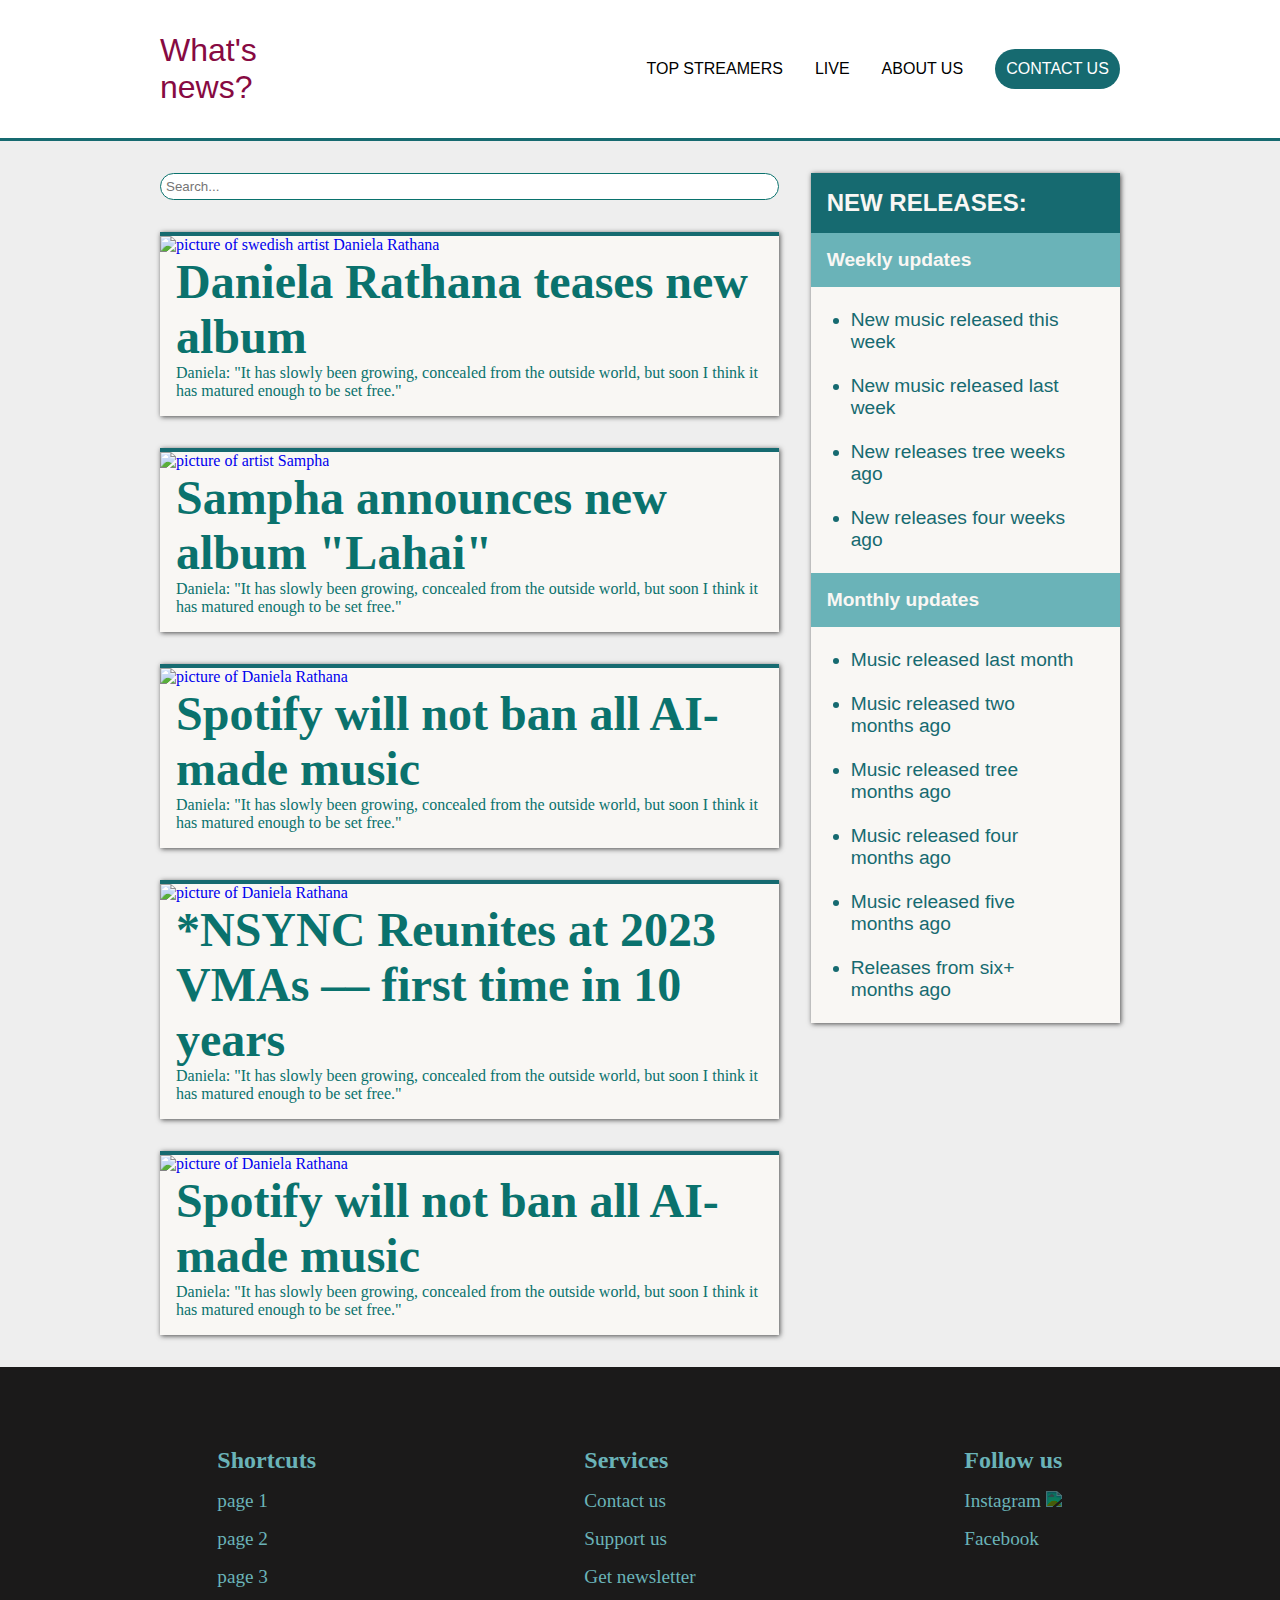
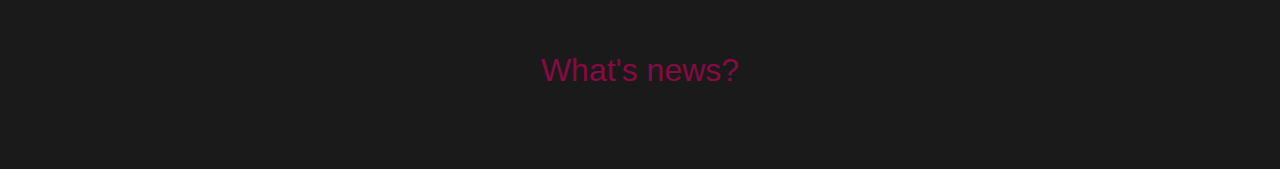
==== index.html @ 4f83c6a0 "put in icon in footer" ====
<!DOCTYPE html>
<html>
    <head>
        <meta charset="UTF-8" />
        <meta name="viewport" content="width=device-width, initial-scale=1.0" />
        <meta http-equiv="X-UA-Compatible" content="ie-edge" />
        <!--CSS-links-->
        <link href="Styles/styles.css" rel="stylesheet" />
        <link href="Styles/header.css" rel="stylesheet" />
        <link href="Styles/footer.css" rel="stylesheet" />
        <link href="Styles/sidebar.css" rel="stylesheet" />
        <title>What's News?</title>
    </head>
    <body>
        <!-- STRUCTURE SITE -->
        <div id="build-page-container">
            <!-- HEADER -->
            <header id="header-container">
                <a id="logo" href="index.html"> What's news? </a>
                <!-- NAVBAR -->
                <nav id="navbar-container">
                    <div id="navbar">
                        <a class="navbar-links" href="index1.html"
                            >Top Streamers</a
                        >
                        <a class="navbar-links" href="index2.html">Live</a>
                        <a class="navbar-links" href="index3.html">About Us</a>
                        <a
                            class="navbar-links"
                            id="contact-button"
                            href="mailto: whatsnews@contact.se"
                            >Contact Us</a
                        >
                    </div>
                </nav>
            </header>

            <!-- PAGE -->
            <div id="structure-container">
                <!-- MAIN CONTENT -->
                <main id="main-container">
                    <input type="search" placeholder="Search..." />
                    <!-- Articles -->

                    <a href="index4.html">
                        <article>
                            <img
                                class="article-image"
                                src="https://image.elle.se/Daniela-Rathana-ELLE11.jpg.jpg?imageId=7697221&x=0&y=0&cropw=100&croph=100&width=1318&height=686"
                                alt="picture of swedish artist Daniela Rathana"
                            />
                            <div class="article-text">
                                <h2>Daniela Rathana teases new album</h2>
                                <p>
                                    Daniela: "It has slowly been growing,
                                    concealed from the outside world, but soon I
                                    think it has matured enough to be set free."
                                </p>
                            </div>
                        </article>
                    </a>

                    <a href="index4.html">
                        <article>
                            <img
                                class="article-image"
                                srcset="
                                    https://ca-times.brightspotcdn.com/dims4/default/8a48162/2147483647/strip/true/crop/2048x1152+0+0/resize/320x180!/quality/75/?url=https%3A%2F%2Fcalifornia-times-brightspot.s3.amazonaws.com%2F15%2Fb9%2Fb692ce9b59dcef5fe66bb4152fab%2Fla-1492553517-j654e5awhk-snap-image   320w,
                                    https://ca-times.brightspotcdn.com/dims4/default/fdc68ec/2147483647/strip/true/crop/2048x1152+0+0/resize/568x320!/quality/75/?url=https%3A%2F%2Fcalifornia-times-brightspot.s3.amazonaws.com%2F15%2Fb9%2Fb692ce9b59dcef5fe66bb4152fab%2Fla-1492553517-j654e5awhk-snap-image   568w,
                                    https://ca-times.brightspotcdn.com/dims4/default/7e38faa/2147483647/strip/true/crop/2048x1152+0+0/resize/768x432!/quality/75/?url=https%3A%2F%2Fcalifornia-times-brightspot.s3.amazonaws.com%2F15%2Fb9%2Fb692ce9b59dcef5fe66bb4152fab%2Fla-1492553517-j654e5awhk-snap-image   768w,
                                    https://ca-times.brightspotcdn.com/dims4/default/73811c6/2147483647/strip/true/crop/2048x1152+0+0/resize/1024x576!/quality/75/?url=https%3A%2F%2Fcalifornia-times-brightspot.s3.amazonaws.com%2F15%2Fb9%2Fb692ce9b59dcef5fe66bb4152fab%2Fla-1492553517-j654e5awhk-snap-image 1024w,
                                    https://ca-times.brightspotcdn.com/dims4/default/f2c77f8/2147483647/strip/true/crop/2048x1152+0+0/resize/1200x675!/quality/75/?url=https%3A%2F%2Fcalifornia-times-brightspot.s3.amazonaws.com%2F15%2Fb9%2Fb692ce9b59dcef5fe66bb4152fab%2Fla-1492553517-j654e5awhk-snap-image 1200w
                                "
                                alt="picture of artist Sampha"
                            />
                            <div class="article-text">
                                <h2>Sampha announces new album "Lahai"</h2>
                                <p>
                                    Daniela: "It has slowly been growing,
                                    concealed from the outside world, but soon I
                                    think it has matured enough to be set free."
                                </p>
                            </div>
                        </article>
                    </a>
                    <a href="index4.html">
                        <article>
                            <img
                                class="article-image"
                                src="https://ocdn.eu/pulscms-transforms/1/nqvk9kuTURBXy8zNDcxOWVkYy0yMTI3LTRmYjAtYTZiNC1iODQyZDk4NDA0ODMuanBlZ5GTBc0CWM0BO94AAqEwBaExAA"
                                alt="picture of Daniela Rathana"
                            />
                            <div class="article-text">
                                <h2>Spotify will not ban all AI-made music</h2>
                                <p>
                                    Daniela: "It has slowly been growing,
                                    concealed from the outside world, but soon I
                                    think it has matured enough to be set free."
                                </p>
                            </div>
                        </article>
                    </a>
                    <a href="index4.html">
                        <article>
                            <img
                                class="article-image"
                                srcset="
                                    https://static.independent.co.uk/2023/09/13/01/newFile-3.jpg?quality=75&width=320&auto=webp 320w,
                                    https://static.independent.co.uk/2023/09/13/01/newFile-3.jpg?quality=75&width=640&auto=webp 640w
                                "
                                alt="picture of Daniela Rathana"
                            />
                            <div class="article-text">
                                <h2>
                                    *NSYNC Reunites at 2023 VMAs –– first time
                                    in 10 years
                                </h2>
                                <p>
                                    Daniela: "It has slowly been growing,
                                    concealed from the outside world, but soon I
                                    think it has matured enough to be set free."
                                </p>
                            </div>
                        </article>
                    </a>
                    <a href="index4.html">
                        <article>
                            <img
                                class="article-image"
                                src="https://ocdn.eu/pulscms-transforms/1/nqvk9kuTURBXy8zNDcxOWVkYy0yMTI3LTRmYjAtYTZiNC1iODQyZDk4NDA0ODMuanBlZ5GTBc0CWM0BO94AAqEwBaExAA"
                                alt="picture of Daniela Rathana"
                            />
                            <div class="article-text">
                                <h2>Spotify will not ban all AI-made music</h2>
                                <p>
                                    Daniela: "It has slowly been growing,
                                    concealed from the outside world, but soon I
                                    think it has matured enough to be set free."
                                </p>
                            </div>
                        </article>
                    </a>
                </main>
                <!-- SIDEBAR -->
                <div id="sidebar-container">
                    <h2>New releases:</h2>
                    <h3>Weekly updates</h3>
                    <ul>
                        <a href=""><li>New music released this week</li></a>
                        <a href=""><li>New music released last week</li></a>
                        <a href=""><li>New releases tree weeks ago</li></a>
                        <a href=""><li>New releases four weeks ago</li></a>
                    </ul>
                    <h3>Monthly updates</h3>
                    <ul>
                        <a href=""><li>Music released last month</li></a>
                        <a href=""><li>Music released two months ago</li></a>
                        <a href=""><li>Music released tree months ago</li></a>
                        <a href=""><li>Music released four months ago</li></a>
                        <a href=""><li>Music released five months ago</li></a>
                        <a href=""><li>Releases from six+ months ago</li></a>
                    </ul>
                </div>
            </div>

            <!-- FOOTER -->
            <footer id="footer-container">
                <div id="footer-news" class="footer-info">
                    <h3>Shortcuts</h3>
                    <a class="footer-info" href="index1.html">page 1</a>
                    <a class="footer-info" href="index2.html">page 2</a>
                    <a class="footer-info" href="index3.html">page 3</a>
                </div>
                <div id="footer-services" class="footer-info">
                    <h3>Services</h3>
                    <a class="footer-info" href="mailto: whatsnews@contact.se"
                        >Contact us</a
                    >
                    <a class="footer-info" href="#">Support us</a>
                    <a class="footer-info" href="#">Get newsletter</a>
                </div>
                <div id="footer-links" class="footer-info">
                    <h3>Follow us</h3>
                    <a
                        class="footer-info"
                        href="https://www.instagram.com/"
                        target="_blank"
                    >
                        <span>Instagram</span>
                        <span>
                            <img
                                class="icons"
                                src="/Nyhetssida/Images/instagram-icon.png"
                            />
                        </span>
                    </a>
                    <a
                        class="footer-info"
                        href="https://www.facebook.com/"
                        target="_blank"
                        >Facebook</a
                    >
                </div>
                <div id="footer-logo-container">
                    <a id="footer-logo" href="index.html"> What's news? </a>
                </div>
            </footer>
        </div>
    </body>
</html>
---- Styles/styles.css ----
* {
    padding: 0;
    margin: 0;
}

#build-page-container {
    display: flex;
    flex-direction: column;
    min-height: 100vh;
    gap: 1rem;
    background: rgb(238, 238, 238);
}

#structure-container {
    display: grid;
    grid-template-columns: 2fr 1fr;
    grid-template-areas: 'main sidebar';
    gap: 2rem;
    padding: 1rem 10rem;
}

/* Style main */
#main-container {
    background-color: rgb(238, 238, 238);
    display: grid;
    grid-area: main;
    grid-template-columns: 1fr;
    gap: 2rem;
}
#main-container a {
    text-decoration: none;
}
#sidebar-container {
    display: grid;
    grid-area: sidebar;
}
/* Style search */
input[type='search'] {
    border-radius: 30px;
    padding: 5px;
    color: black;
    border-color: rgb(10, 114, 109);
    border-style: solid;
    border-width: 1px;
}
input:focus {
    background-color: rgb(106, 179, 184);
    color: rgb(255, 255, 255);
    border-color: rgb(10, 114, 109);
}

/* Style articles homepage */
article {
    border-top: solid 4px rgb(22, 106, 112);
    box-shadow: 1px 1px 5px rgb(75, 75, 75);
    background-color: rgb(249, 247, 244);
}
.article-text {
    color: rgb(10, 114, 109);
    padding-left: 1rem;
    padding-bottom: 1rem;
}
.article-image {
    width: 100%;
    height: auto;
}
article h2 {
    font-size: 3rem;
}
/* Article animations */
a article:hover h2 {
    text-decoration: underline;
}
a article:hover {
    box-shadow: 1px 1px 10px rgb(75, 75, 75);
}
---- Styles/header.css ----
/* Style header*/
* {
    padding: 0;
    margin: 0;
}
header {
    border-bottom: solid;
    border-width: 3px;
    border-color: rgb(22, 106, 112);
}
#header-container {
    display: grid;
    grid-template-columns: 1fr 4fr;
    grid-template-areas: 'logo navbar';
    justify-content: center;
    align-items: center;
    background: white;
    padding: 2rem 10rem;
    position: sticky;
    top: 0;
}

#logo {
    display: grid;
    grid-area: logo;
    text-decoration: none;
    color: rgb(135, 10, 66);
    font-size: 2rem;
    font-family: Impact, Haettenschweiler, 'Arial Narrow Bold', sans-serif;
}

#navbar-container {
    display: grid;
    grid-area: navbar;
}

#navbar {
    display: flex;
    flex-direction: row;
    flex-wrap: wrap;
    justify-content: right;
    align-items: center;
    gap: 2rem;
}

.navbar-links {
    text-decoration: none;
    text-transform: uppercase;
    color: black;
    font-family: Arial, Helvetica, sans-serif;
    font-size: 1rem;
}

.navbar-links:hover {
    color: rgb(106, 179, 184);
}

.navbar-links:active {
    text-decoration: underline;
}

#contact-button {
    background: rgb(22, 106, 112);
    color: white;
    border-radius: 35px;
    padding: 0.7rem;
}

#contact-button:hover {
    background: rgb(106, 179, 184);
}
---- Styles/footer.css ----
/* Style Footer */
* {
    padding: 0;
    margin: 0;
}

footer {
    background: rgb(27, 26, 26);
    color: beige;
    padding: 5rem;
    margin-top: auto;
}
#footer-container {
    display: grid;
    grid-template-columns: repeat(3, 1fr);
    grid-template-areas:
        'shortcuts services follow'
        '. footer-logo .';
    justify-content: center;
}
#footer-news {
    display: grid;
    grid-area: shortcuts;
    justify-content: center;
    align-items: start;
}
#footer-services {
    display: grid;
    grid-area: services;
    justify-content: center;
    align-items: start;
}
#footer-links {
    display: grid;
    grid-area: follow;
    justify-content: center;
    align-self: start;
}
#footer-logo-container {
    display: grid;
    grid-area: footer-logo;
    justify-content: center;
    padding-top: 2rem;
}
#footer-logo {
    color: rgb(135, 10, 66);
    text-decoration: none;
    font-family: Impact, Haettenschweiler, 'Arial Narrow Bold', sans-serif;
    font-size: 2rem;
}
.footer-info {
    color: rgb(106, 179, 184);
    text-decoration: none;
    padding-bottom: 1rem;
    font-size: 1.2rem;
}
.footer-info h3 {
    padding-bottom: 1rem;
    font-size: 1.5rem;
}
.icons {
    width: 1rem;
    filter: invert(73%) sepia(10%) saturate(1273%) hue-rotate(135deg)
        brightness(88%) contrast(91%);
}
/* Animations */
.footer-info a:hover {
    color: rgb(22, 106, 112);
}
.footer-info a:active {
    text-decoration: underline;
}

/*filter: invert(30%) sepia(89%) saturate(423%) hue-rotate(135deg)
        brightness(90%) contrast(87%);*/
---- Styles/sidebar.css ----
* {
    padding: 0;
    margin: 0;
}

#sidebar-container {
    display: flex;
    flex-direction: column;
    box-shadow: 1px 1px 5px rgb(75, 75, 75);
    background-color: rgb(249, 247, 244);
    height: fit-content;
    font-family: Arial, Helvetica, sans-serif;
    font-weight: 600;
}

#sidebar-container h2 {
    background-color: rgb(22, 106, 112);
    color: rgb(249, 247, 244);
    padding: 1rem;
    text-transform: uppercase;
    font-size: 1.5rem;
}
#sidebar-container h3 {
    background-color: rgb(106, 179, 184);
    color: rgb(249, 247, 244);
    padding: 1rem;
    font-size: 1.2rem;
}
#sidebar-container ul {
    padding: 0 2.5rem;
}

#sidebar-container a {
    text-decoration: none;
    color: rgb(22, 106, 112);
    padding: 1rem;
    font-size: 1.2rem;
    font-weight: 200;
}

/* Animations */
#sidebar-container a:hover {
    text-decoration: none;
    color: rgb(106, 179, 184);
}
#sidebar-container a:active {
    text-decoration: underline;
}
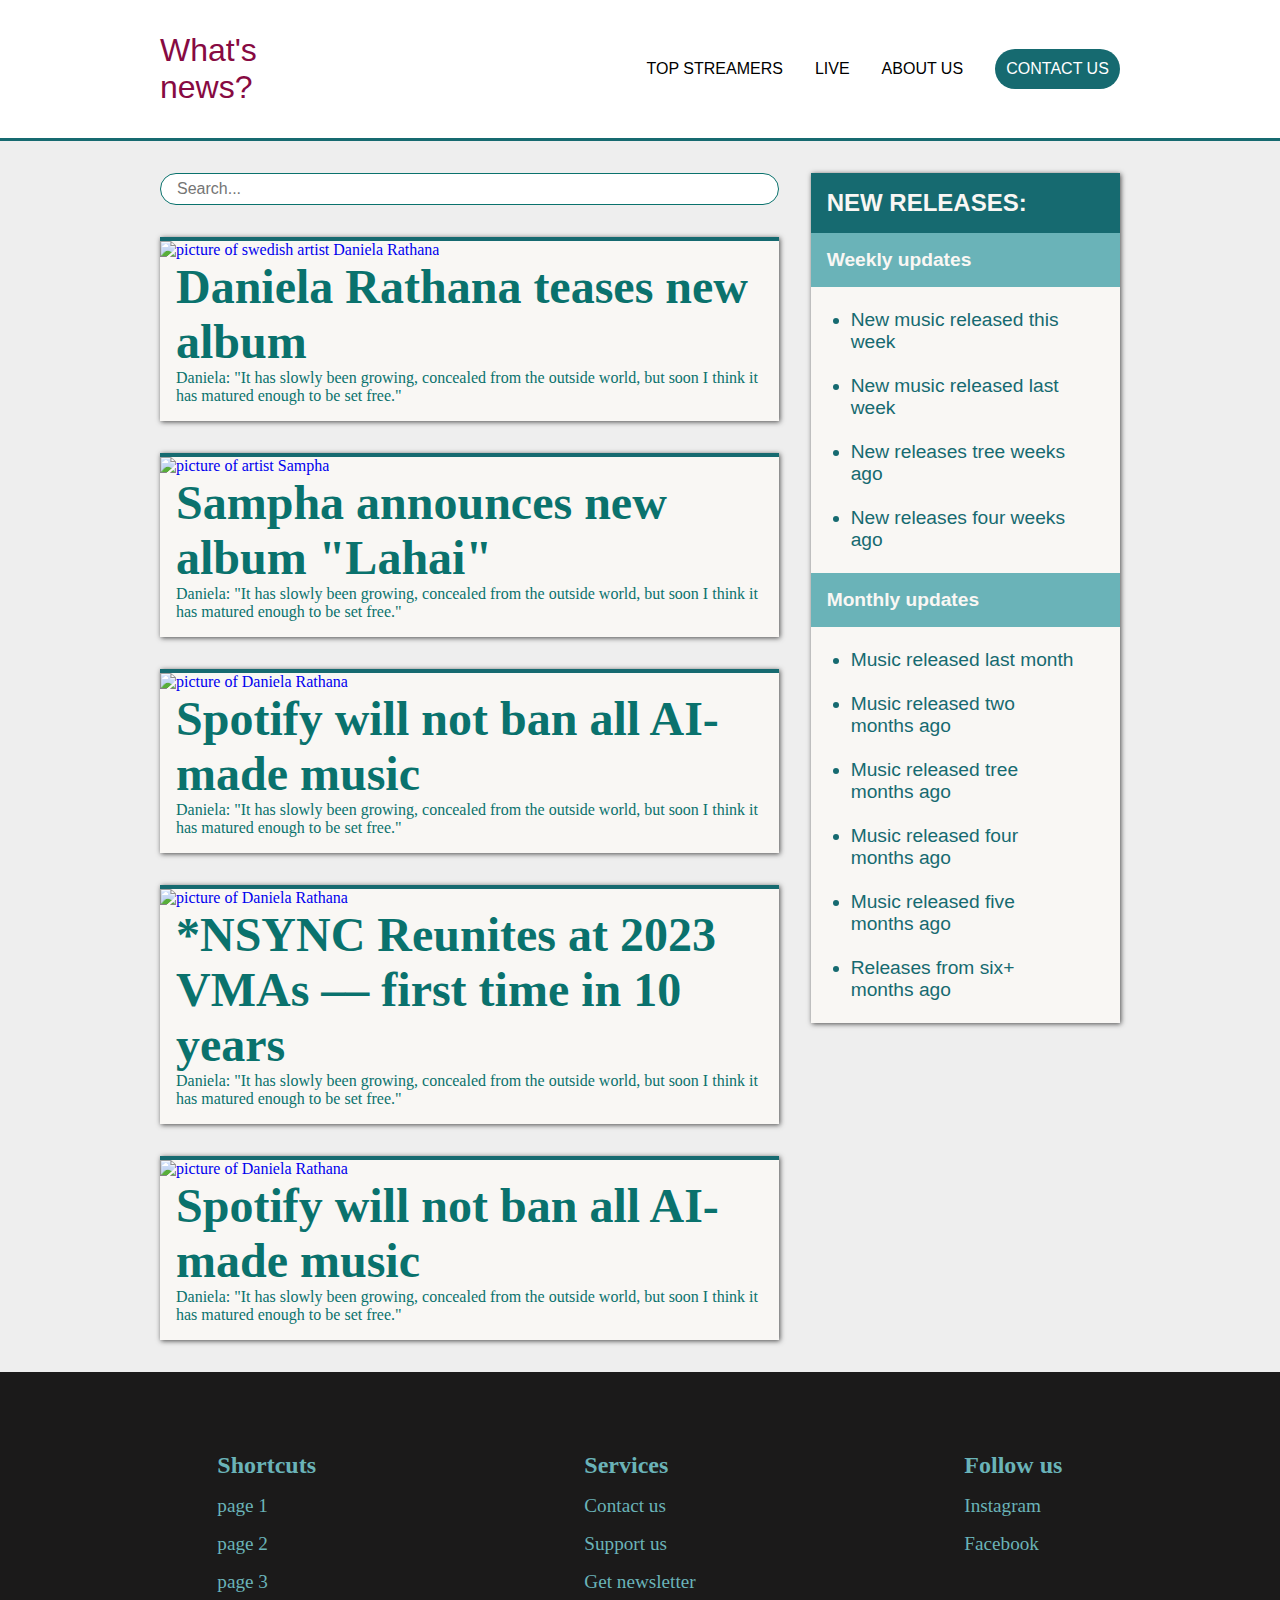
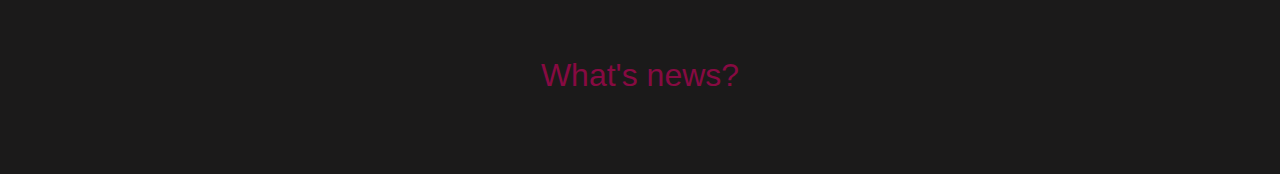
==== commit d028143f: "article style in own file" ====
--- a/index.html
+++ b/index.html
@@ -9,6 +9,7 @@
         <link href="Styles/header.css" rel="stylesheet" />
         <link href="Styles/footer.css" rel="stylesheet" />
         <link href="Styles/sidebar.css" rel="stylesheet" />
+        <link href="Styles/article.css" rel="stylesheet" />
         <title>What's News?</title>
     </head>
     <body>
@@ -187,12 +188,6 @@
                         target="_blank"
                     >
                         <span>Instagram</span>
-                        <span>
-                            <img
-                                class="icons"
-                                src="/Nyhetssida/Images/instagram-icon.png"
-                            />
-                        </span>
                     </a>
                     <a
                         class="footer-info"
--- a/Styles/styles.css
+++ b/Styles/styles.css
@@ -26,10 +26,13 @@
     grid-area: main;
     grid-template-columns: 1fr;
     gap: 2rem;
+    align-items: baseline;
+    height: fit-content;
 }
 #main-container a {
     text-decoration: none;
 }
+/* Sidebar layout */
 #sidebar-container {
     display: grid;
     grid-area: sidebar;
@@ -37,40 +40,15 @@
 /* Style search */
 input[type='search'] {
     border-radius: 30px;
-    padding: 5px;
-    color: black;
+    padding: 0 1rem;
     border-color: rgb(10, 114, 109);
     border-style: solid;
     border-width: 1px;
+    font-size: 1rem;
+    height: 2rem;
 }
 input:focus {
     background-color: rgb(106, 179, 184);
     color: rgb(255, 255, 255);
     border-color: rgb(10, 114, 109);
 }
-
-/* Style articles homepage */
-article {
-    border-top: solid 4px rgb(22, 106, 112);
-    box-shadow: 1px 1px 5px rgb(75, 75, 75);
-    background-color: rgb(249, 247, 244);
-}
-.article-text {
-    color: rgb(10, 114, 109);
-    padding-left: 1rem;
-    padding-bottom: 1rem;
-}
-.article-image {
-    width: 100%;
-    height: auto;
-}
-article h2 {
-    font-size: 3rem;
-}
-/* Article animations */
-a article:hover h2 {
-    text-decoration: underline;
-}
-a article:hover {
-    box-shadow: 1px 1px 10px rgb(75, 75, 75);
-}
--- a/Styles/article.css
+++ b/Styles/article.css
@@ -0,0 +1,25 @@
+/* Style articles */
+article {
+    border-top: solid 4px rgb(22, 106, 112);
+    box-shadow: 1px 1px 5px rgb(75, 75, 75);
+    background-color: rgb(249, 247, 244);
+}
+.article-text {
+    color: rgb(10, 114, 109);
+    padding-left: 1rem;
+    padding-bottom: 1rem;
+}
+.article-image {
+    width: 100%;
+    height: auto;
+}
+article h2 {
+    font-size: 3rem;
+}
+/* Article animations */
+a article:hover h2 {
+    text-decoration: underline;
+}
+a article:hover {
+    box-shadow: 1px 1px 10px rgb(75, 75, 75);
+}
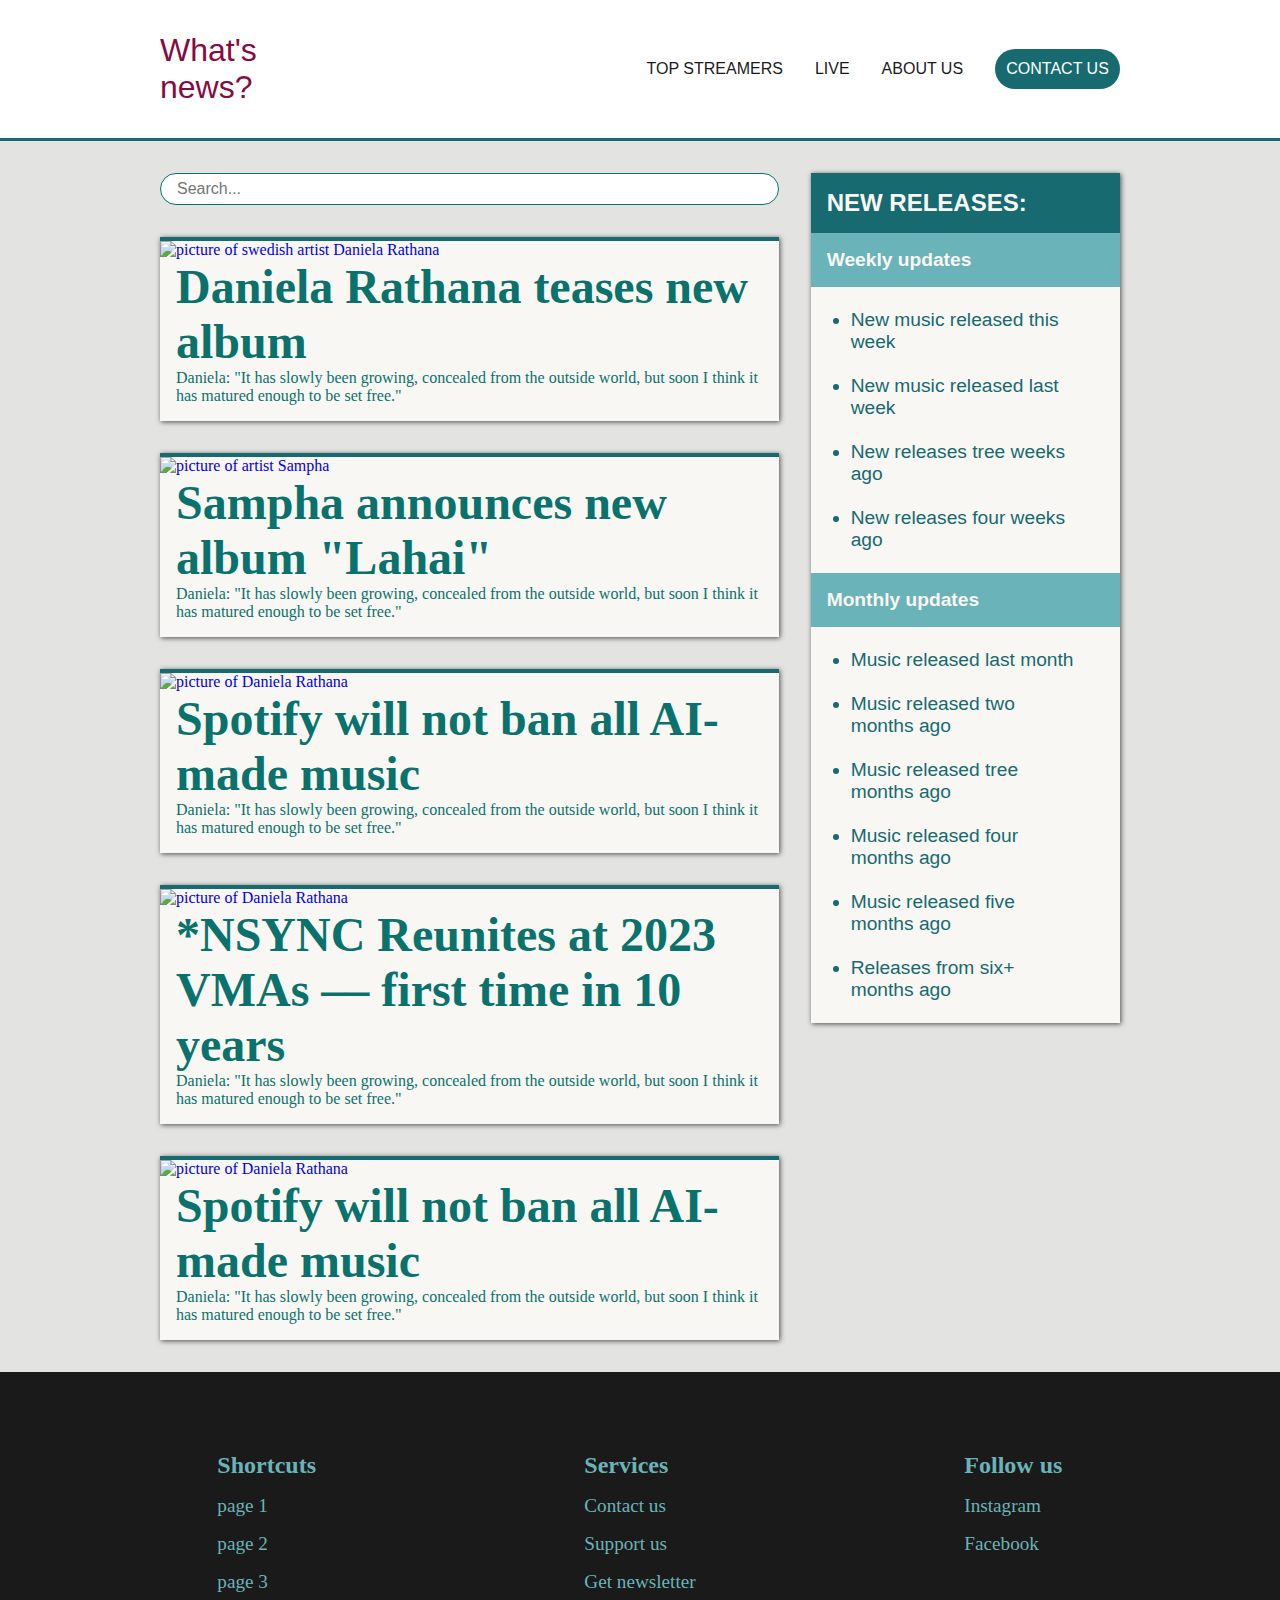
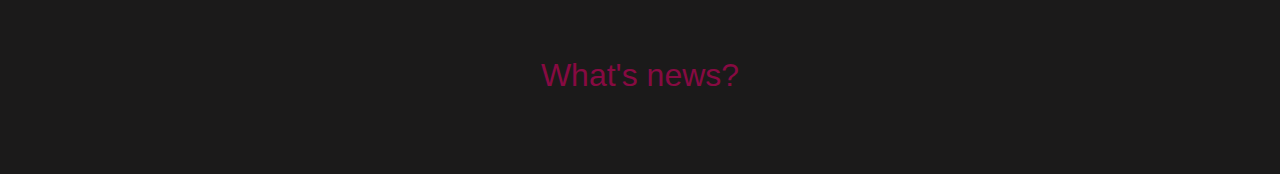
==== commit 6174c080: "added about site with style" ====
--- a/index.html
+++ b/index.html
@@ -10,6 +10,7 @@
         <link href="Styles/footer.css" rel="stylesheet" />
         <link href="Styles/sidebar.css" rel="stylesheet" />
         <link href="Styles/article.css" rel="stylesheet" />
+        <link href="Styles/about.css" rel="stylesheet" />
         <title>What's News?</title>
     </head>
     <body>
--- a/Styles/styles.css
+++ b/Styles/styles.css
@@ -2,15 +2,14 @@
     padding: 0;
     margin: 0;
 }
-
+/* Layout and style layout*/
 #build-page-container {
     display: flex;
     flex-direction: column;
     min-height: 100vh;
     gap: 1rem;
-    background: rgb(238, 238, 238);
+    background: rgb(227, 227, 225);
 }
-
 #structure-container {
     display: grid;
     grid-template-columns: 2fr 1fr;
@@ -18,10 +17,7 @@
     gap: 2rem;
     padding: 1rem 10rem;
 }
-
-/* Style main */
 #main-container {
-    background-color: rgb(238, 238, 238);
     display: grid;
     grid-area: main;
     grid-template-columns: 1fr;
@@ -29,14 +25,16 @@
     align-items: baseline;
     height: fit-content;
 }
-#main-container a {
-    text-decoration: none;
-}
-/* Sidebar layout */
 #sidebar-container {
     display: grid;
     grid-area: sidebar;
 }
+
+/* Style main content */
+#main-container a {
+    text-decoration: none;
+}
+
 /* Style search */
 input[type='search'] {
     border-radius: 30px;
--- a/Styles/header.css
+++ b/Styles/header.css
@@ -46,7 +46,7 @@
 .navbar-links {
     text-decoration: none;
     text-transform: uppercase;
-    color: black;
+    color: rgb(27, 26, 26);
     font-family: Arial, Helvetica, sans-serif;
     font-size: 1rem;
 }
--- a/Styles/about.css
+++ b/Styles/about.css
@@ -0,0 +1,31 @@
+.about {
+    background: rgb(249, 247, 244);
+    font-family: Arial, Helvetica, sans-serif;
+    color: rgb(27, 26, 26);
+    padding: 3rem;
+}
+.about h2 {
+    font-size: 2.5rem;
+}
+.about h3 {
+    font-size: 1.5rem;
+}
+.about p {
+    font-size: 1.2rem;
+    padding: 1rem 0;
+}
+.about ul {
+    font-size: 1.2rem;
+    padding-left: 1rem;
+}
+.about li {
+    padding: 0.5rem;
+}
+.about a {
+    color: rgb(22, 106, 112);
+    font-weight: bold;
+}
+/* Animations */
+.about a:hover {
+    color: rgb(106, 179, 184);
+}
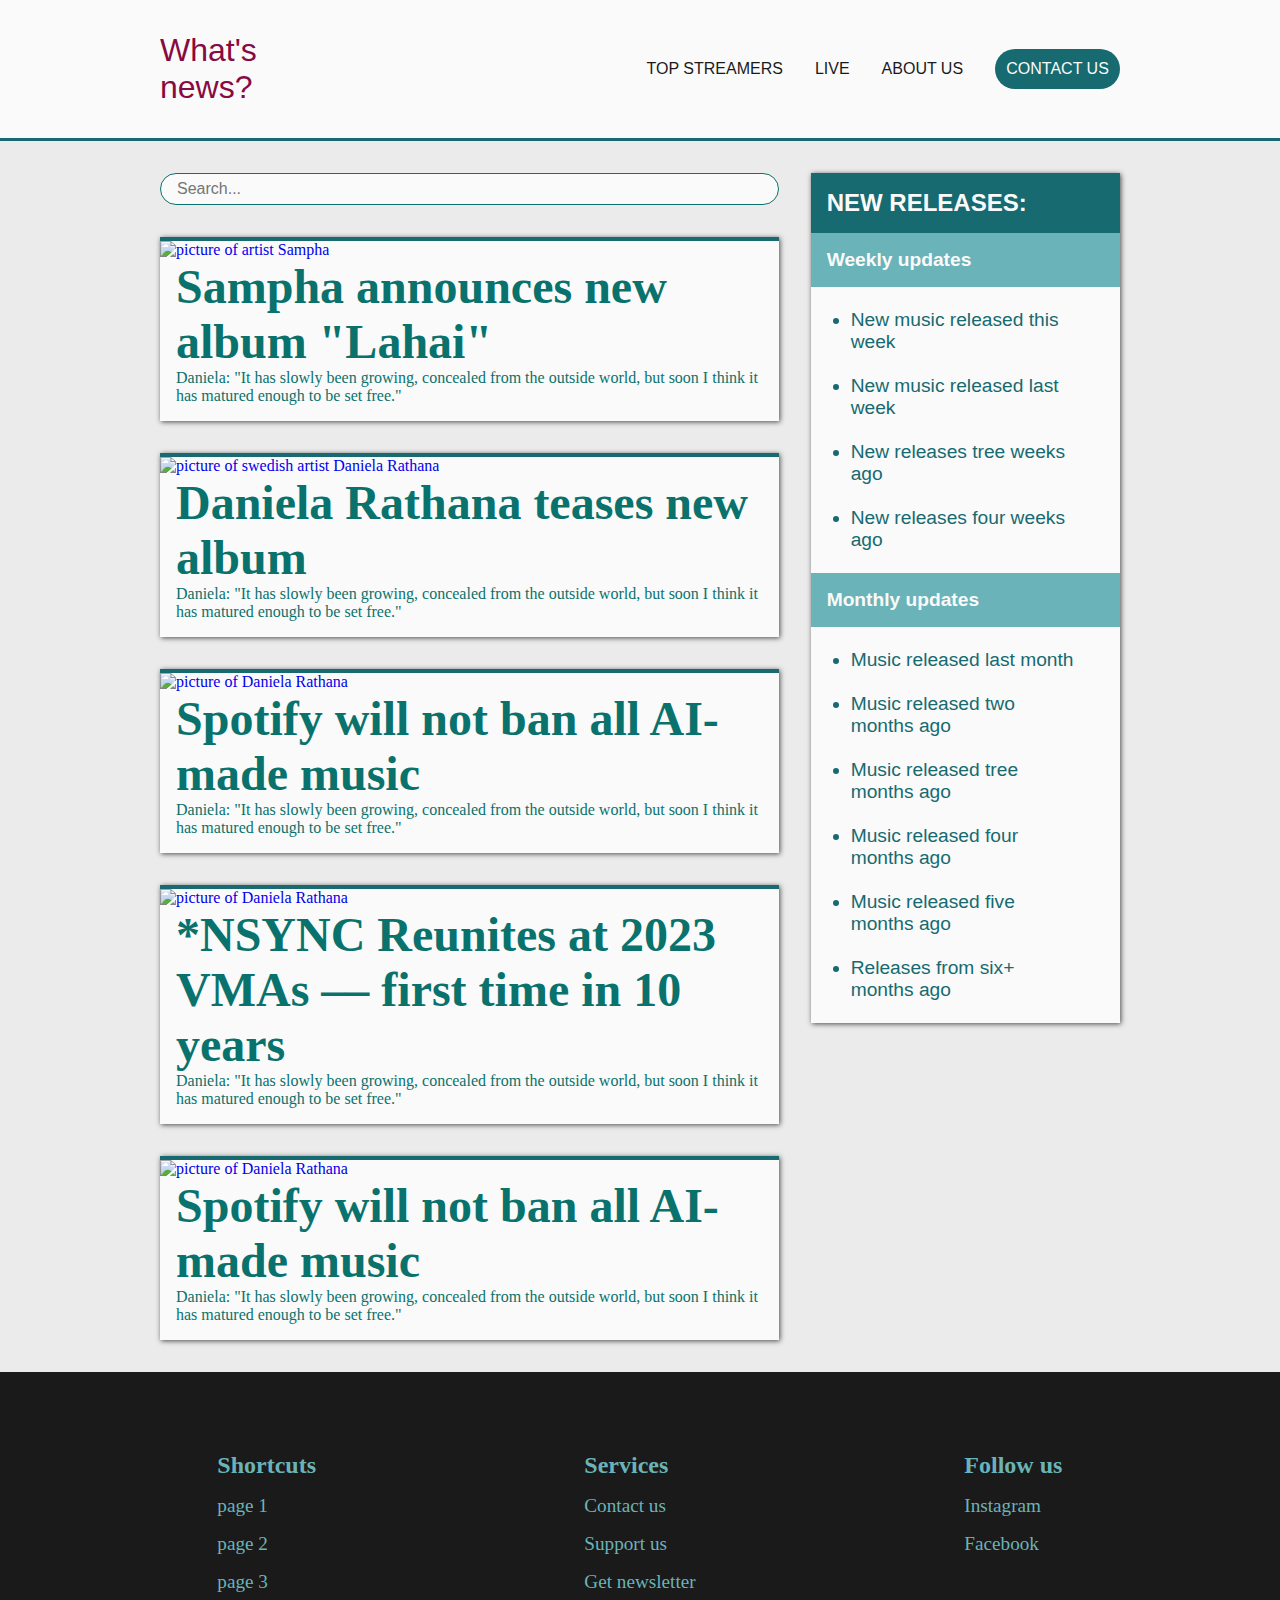
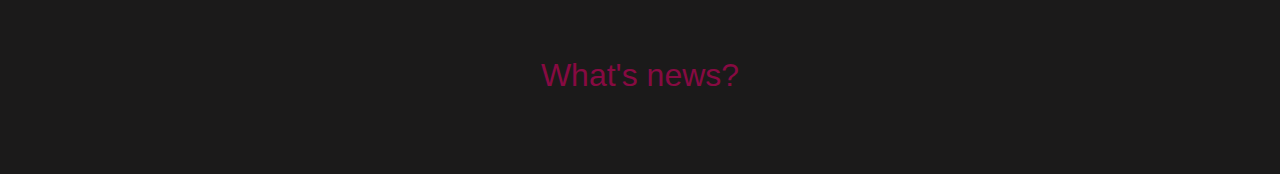
==== commit a197003e: "updated colors" ====
--- a/index.html
+++ b/index.html
@@ -43,25 +43,6 @@
                 <main id="main-container">
                     <input type="search" placeholder="Search..." />
                     <!-- Articles -->
-
-                    <a href="index4.html">
-                        <article>
-                            <img
-                                class="article-image"
-                                src="https://image.elle.se/Daniela-Rathana-ELLE11.jpg.jpg?imageId=7697221&x=0&y=0&cropw=100&croph=100&width=1318&height=686"
-                                alt="picture of swedish artist Daniela Rathana"
-                            />
-                            <div class="article-text">
-                                <h2>Daniela Rathana teases new album</h2>
-                                <p>
-                                    Daniela: "It has slowly been growing,
-                                    concealed from the outside world, but soon I
-                                    think it has matured enough to be set free."
-                                </p>
-                            </div>
-                        </article>
-                    </a>
-
                     <a href="index4.html">
                         <article>
                             <img
@@ -77,6 +58,23 @@
                             />
                             <div class="article-text">
                                 <h2>Sampha announces new album "Lahai"</h2>
+                                <p>
+                                    Daniela: "It has slowly been growing,
+                                    concealed from the outside world, but soon I
+                                    think it has matured enough to be set free."
+                                </p>
+                            </div>
+                        </article>
+                    </a>
+                    <a href="index4.html">
+                        <article>
+                            <img
+                                class="article-image"
+                                src="https://image.elle.se/Daniela-Rathana-ELLE11.jpg.jpg?imageId=7697221&x=0&y=0&cropw=100&croph=100&width=1318&height=686"
+                                alt="picture of swedish artist Daniela Rathana"
+                            />
+                            <div class="article-text">
+                                <h2>Daniela Rathana teases new album</h2>
                                 <p>
                                     Daniela: "It has slowly been growing,
                                     concealed from the outside world, but soon I
--- a/Styles/styles.css
+++ b/Styles/styles.css
@@ -8,7 +8,7 @@
     flex-direction: column;
     min-height: 100vh;
     gap: 1rem;
-    background: rgb(227, 227, 225);
+    background: rgb(235, 235, 235);
 }
 #structure-container {
     display: grid;
@@ -39,6 +39,7 @@
 input[type='search'] {
     border-radius: 30px;
     padding: 0 1rem;
+    background: rgb(250, 250, 250);
     border-color: rgb(10, 114, 109);
     border-style: solid;
     border-width: 1px;
@@ -47,6 +48,6 @@
 }
 input:focus {
     background-color: rgb(106, 179, 184);
-    color: rgb(255, 255, 255);
+    color: rgb(250, 250, 250);
     border-color: rgb(10, 114, 109);
 }
--- a/Styles/header.css
+++ b/Styles/header.css
@@ -14,7 +14,7 @@
     grid-template-areas: 'logo navbar';
     justify-content: center;
     align-items: center;
-    background: white;
+    background: rgb(250, 250, 250);
     padding: 2rem 10rem;
     position: sticky;
     top: 0;
@@ -61,7 +61,7 @@
 
 #contact-button {
     background: rgb(22, 106, 112);
-    color: white;
+    color: rgb(250, 250, 250);
     border-radius: 35px;
     padding: 0.7rem;
 }
--- a/Styles/sidebar.css
+++ b/Styles/sidebar.css
@@ -1,13 +1,9 @@
-* {
-    padding: 0;
-    margin: 0;
-}
-
+/* Style header */
 #sidebar-container {
     display: flex;
     flex-direction: column;
     box-shadow: 1px 1px 5px rgb(75, 75, 75);
-    background-color: rgb(249, 247, 244);
+    background-color: rgb(250, 250, 250);
     height: fit-content;
     font-family: Arial, Helvetica, sans-serif;
     font-weight: 600;
@@ -15,14 +11,14 @@
 
 #sidebar-container h2 {
     background-color: rgb(22, 106, 112);
-    color: rgb(249, 247, 244);
+    color: rgb(250, 250, 250);
     padding: 1rem;
     text-transform: uppercase;
     font-size: 1.5rem;
 }
 #sidebar-container h3 {
     background-color: rgb(106, 179, 184);
-    color: rgb(249, 247, 244);
+    color: rgb(250, 250, 250);
     padding: 1rem;
     font-size: 1.2rem;
 }
--- a/Styles/article.css
+++ b/Styles/article.css
@@ -2,7 +2,7 @@
 article {
     border-top: solid 4px rgb(22, 106, 112);
     box-shadow: 1px 1px 5px rgb(75, 75, 75);
-    background-color: rgb(249, 247, 244);
+    background-color: rgb(250, 250, 250);
 }
 .article-text {
     color: rgb(10, 114, 109);
--- a/Styles/about.css
+++ b/Styles/about.css
@@ -1,5 +1,6 @@
+/* Styling about us site */
 .about {
-    background: rgb(249, 247, 244);
+    background: rgb(250, 250, 250);
     font-family: Arial, Helvetica, sans-serif;
     color: rgb(27, 26, 26);
     padding: 3rem;
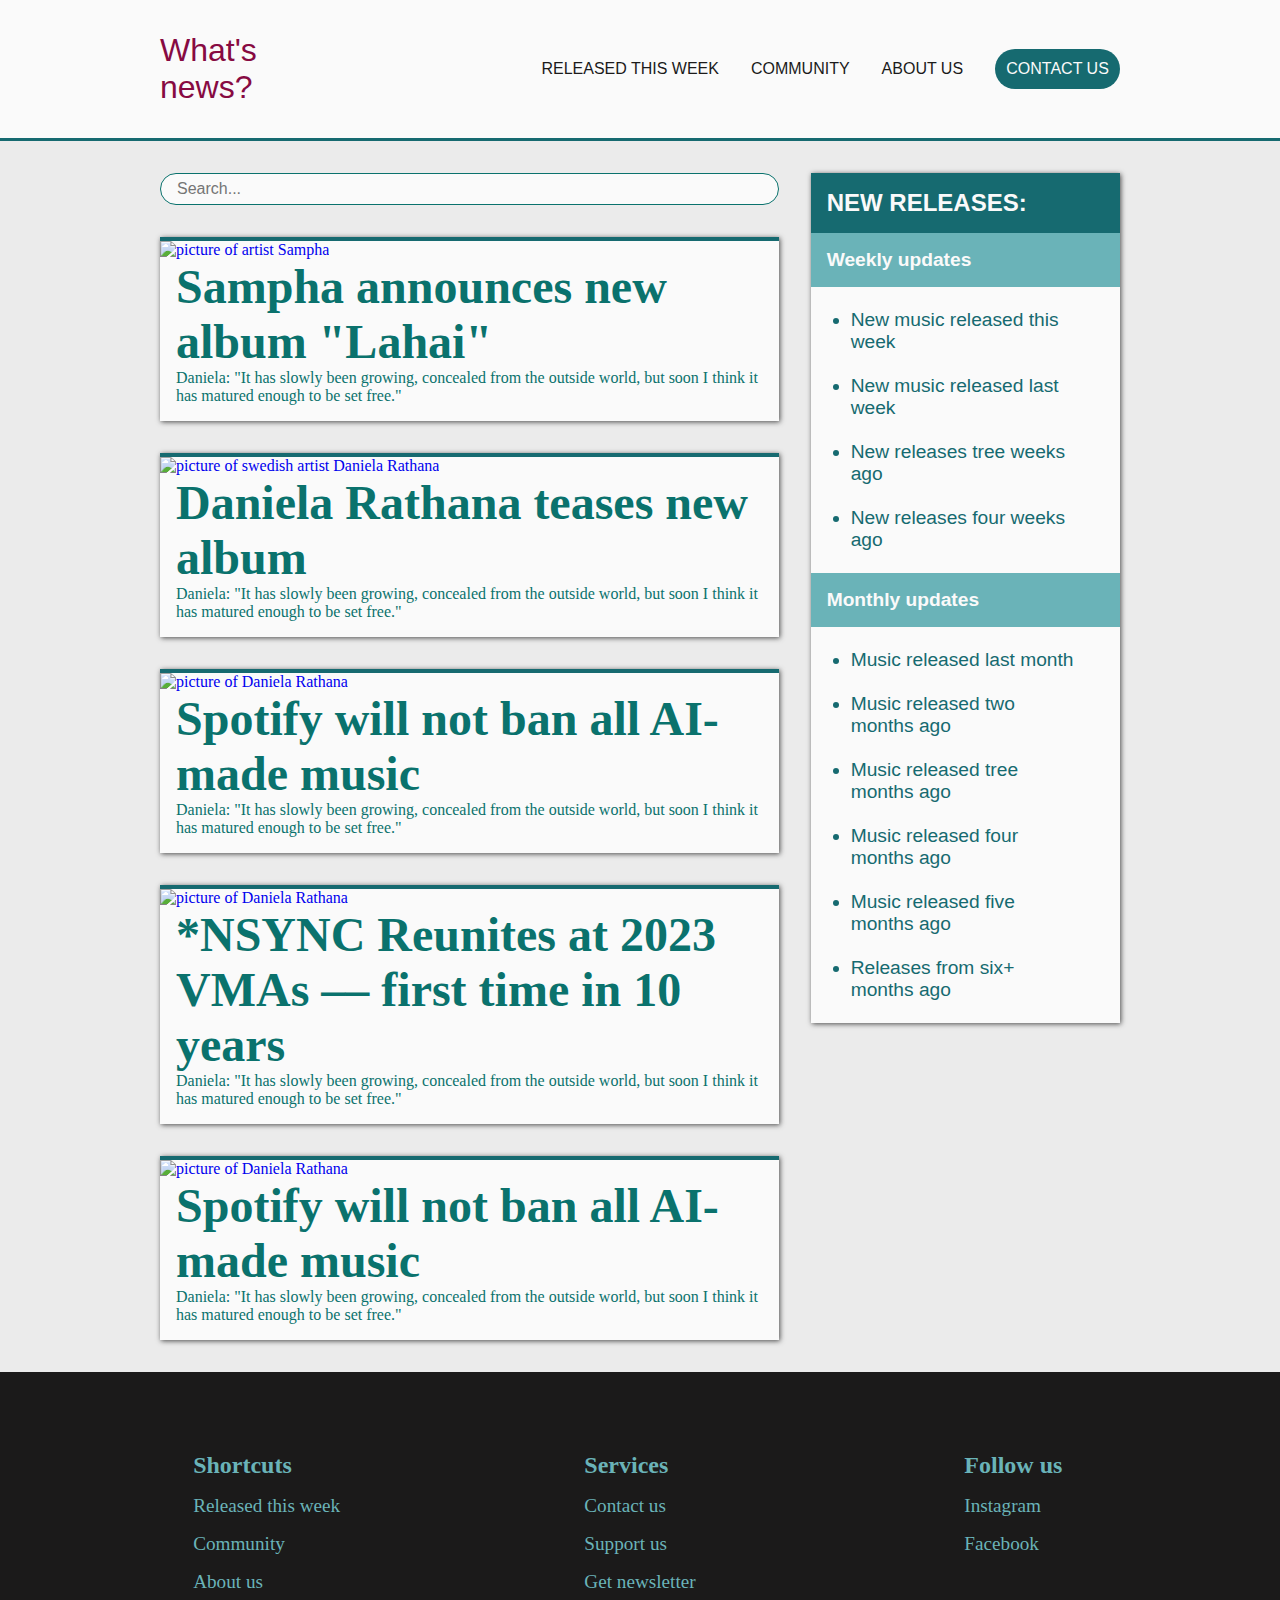
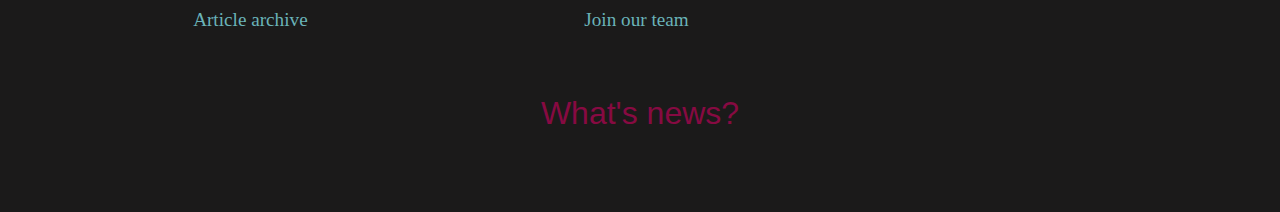
==== commit cf04e8fe: "links in footer and nav updated" ====
--- a/index.html
+++ b/index.html
@@ -23,9 +23,9 @@
                 <nav id="navbar-container">
                     <div id="navbar">
                         <a class="navbar-links" href="index1.html"
-                            >Top Streamers</a
+                            >Released this week</a
                         >
-                        <a class="navbar-links" href="index2.html">Live</a>
+                        <a class="navbar-links" href="index2.html">Community</a>
                         <a class="navbar-links" href="index3.html">About Us</a>
                         <a
                             class="navbar-links"
@@ -167,9 +167,12 @@
             <footer id="footer-container">
                 <div id="footer-news" class="footer-info">
                     <h3>Shortcuts</h3>
-                    <a class="footer-info" href="index1.html">page 1</a>
-                    <a class="footer-info" href="index2.html">page 2</a>
-                    <a class="footer-info" href="index3.html">page 3</a>
+                    <a class="footer-info" href="index1.html"
+                        >Released this week</a
+                    >
+                    <a class="footer-info" href="index2.html">Community</a>
+                    <a class="footer-info" href="index3.html">About us</a>
+                    <a class="footer-info" href="">Article archive</a>
                 </div>
                 <div id="footer-services" class="footer-info">
                     <h3>Services</h3>
@@ -178,6 +181,7 @@
                     >
                     <a class="footer-info" href="#">Support us</a>
                     <a class="footer-info" href="#">Get newsletter</a>
+                    <a class="footer-info" href="#">Join our team</a>
                 </div>
                 <div id="footer-links" class="footer-info">
                     <h3>Follow us</h3>
--- a/Styles/footer.css
+++ b/Styles/footer.css
@@ -47,6 +47,7 @@
     text-decoration: none;
     font-family: Impact, Haettenschweiler, 'Arial Narrow Bold', sans-serif;
     font-size: 2rem;
+    transition: 0.3s;
 }
 .footer-info {
     color: rgb(106, 179, 184);
@@ -70,6 +71,10 @@
 .footer-info a:active {
     text-decoration: underline;
 }
+#footer-logo:hover {
+    font-size: 2.5rem;
+    transition: 0.3s;
+}
 
 /*filter: invert(30%) sepia(89%) saturate(423%) hue-rotate(135deg)
         brightness(90%) contrast(87%);*/
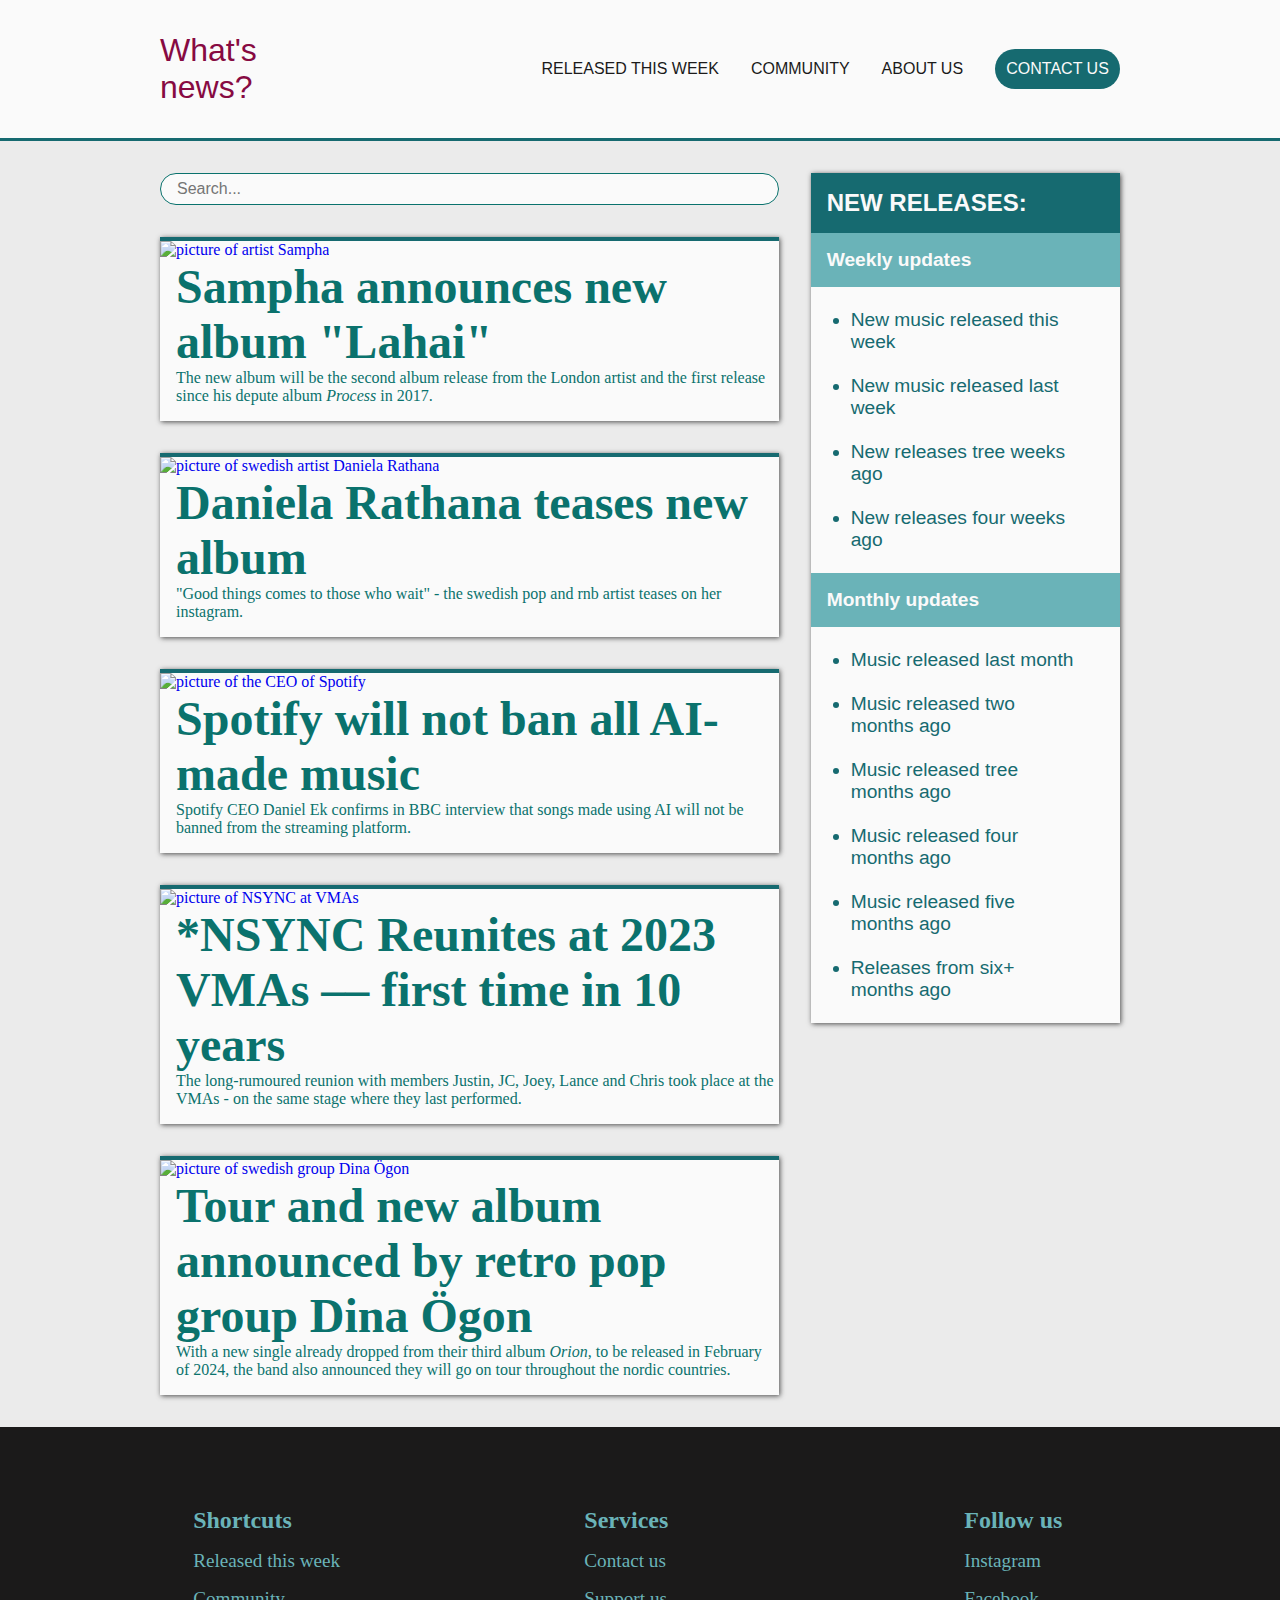
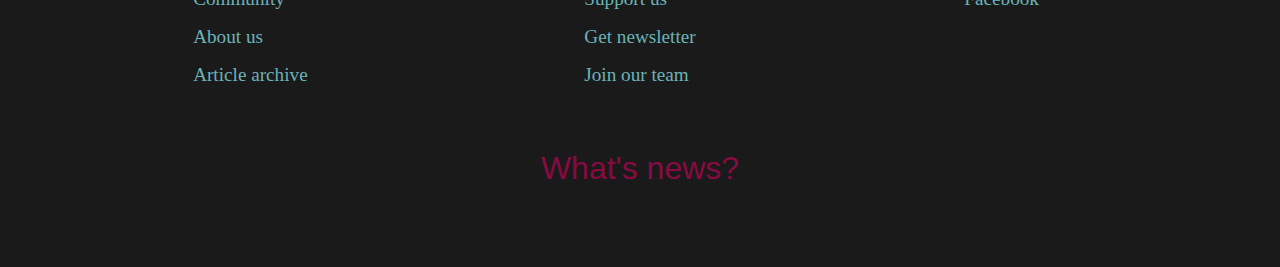
==== commit 21350808: "updated articles" ====
--- a/index.html
+++ b/index.html
@@ -59,9 +59,10 @@
                             <div class="article-text">
                                 <h2>Sampha announces new album "Lahai"</h2>
                                 <p>
-                                    Daniela: "It has slowly been growing,
-                                    concealed from the outside world, but soon I
-                                    think it has matured enough to be set free."
+                                    The new album will be the second album
+                                    release from the London artist and the first
+                                    release since his depute album
+                                    <em>Process</em> in 2017.
                                 </p>
                             </div>
                         </article>
@@ -76,9 +77,9 @@
                             <div class="article-text">
                                 <h2>Daniela Rathana teases new album</h2>
                                 <p>
-                                    Daniela: "It has slowly been growing,
-                                    concealed from the outside world, but soon I
-                                    think it has matured enough to be set free."
+                                    "Good things comes to those who wait" - the
+                                    swedish pop and rnb artist teases on her
+                                    instagram.
                                 </p>
                             </div>
                         </article>
@@ -88,14 +89,14 @@
                             <img
                                 class="article-image"
                                 src="https://ocdn.eu/pulscms-transforms/1/nqvk9kuTURBXy8zNDcxOWVkYy0yMTI3LTRmYjAtYTZiNC1iODQyZDk4NDA0ODMuanBlZ5GTBc0CWM0BO94AAqEwBaExAA"
-                                alt="picture of Daniela Rathana"
+                                alt="picture of the CEO of Spotify"
                             />
                             <div class="article-text">
                                 <h2>Spotify will not ban all AI-made music</h2>
                                 <p>
-                                    Daniela: "It has slowly been growing,
-                                    concealed from the outside world, but soon I
-                                    think it has matured enough to be set free."
+                                    Spotify CEO Daniel Ek confirms in BBC
+                                    interview that songs made using AI will not
+                                    be banned from the streaming platform.
                                 </p>
                             </div>
                         </article>
@@ -108,7 +109,7 @@
                                     https://static.independent.co.uk/2023/09/13/01/newFile-3.jpg?quality=75&width=320&auto=webp 320w,
                                     https://static.independent.co.uk/2023/09/13/01/newFile-3.jpg?quality=75&width=640&auto=webp 640w
                                 "
-                                alt="picture of Daniela Rathana"
+                                alt="picture of NSYNC at VMAs"
                             />
                             <div class="article-text">
                                 <h2>
@@ -116,26 +117,32 @@
                                     in 10 years
                                 </h2>
                                 <p>
-                                    Daniela: "It has slowly been growing,
-                                    concealed from the outside world, but soon I
-                                    think it has matured enough to be set free."
-                                </p>
-                            </div>
-                        </article>
-                    </a>
-                    <a href="index4.html">
-                        <article>
-                            <img
-                                class="article-image"
-                                src="https://ocdn.eu/pulscms-transforms/1/nqvk9kuTURBXy8zNDcxOWVkYy0yMTI3LTRmYjAtYTZiNC1iODQyZDk4NDA0ODMuanBlZ5GTBc0CWM0BO94AAqEwBaExAA"
-                                alt="picture of Daniela Rathana"
-                            />
-                            <div class="article-text">
-                                <h2>Spotify will not ban all AI-made music</h2>
-                                <p>
-                                    Daniela: "It has slowly been growing,
-                                    concealed from the outside world, but soon I
-                                    think it has matured enough to be set free."
+                                    The long-rumoured reunion with members
+                                    Justin, JC, Joey, Lance and Chris took place
+                                    at the VMAs - on the same stage where they
+                                    last performed.
+                                </p>
+                            </div>
+                        </article>
+                    </a>
+                    <a href="index4.html">
+                        <article>
+                            <img
+                                class="article-image"
+                                src="https://www.headstomp.com/static/29f37123ea2d5903ba1630b8203fd38b/31319/D%25C3%2596-webpage-3.jpg"
+                                alt="picture of swedish group Dina Ögon"
+                            />
+                            <div class="article-text">
+                                <h2>
+                                    Tour and new album announced by retro pop
+                                    group Dina Ögon
+                                </h2>
+                                <p>
+                                    With a new single already dropped from their
+                                    third album <em>Orion</em>, to be released
+                                    in February of 2024, the band also announced
+                                    they will go on tour throughout the nordic
+                                    countries.
                                 </p>
                             </div>
                         </article>
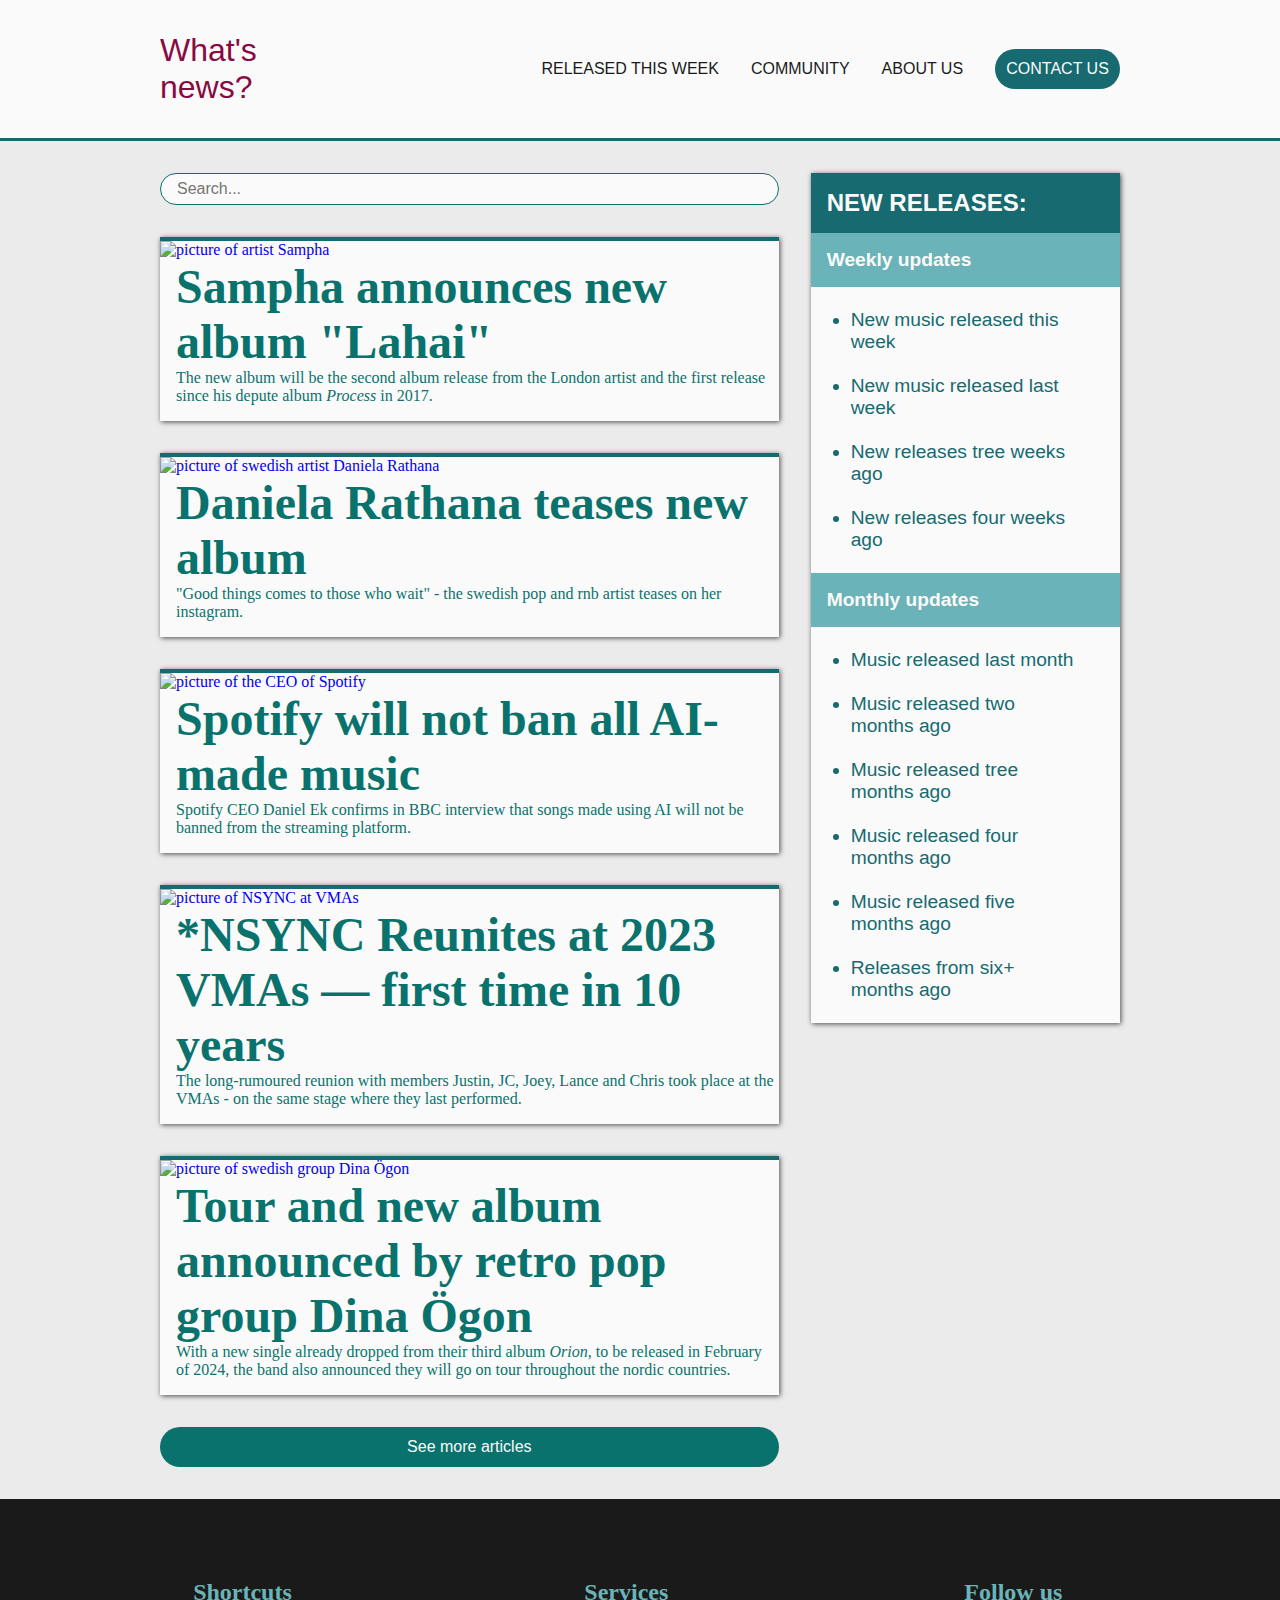
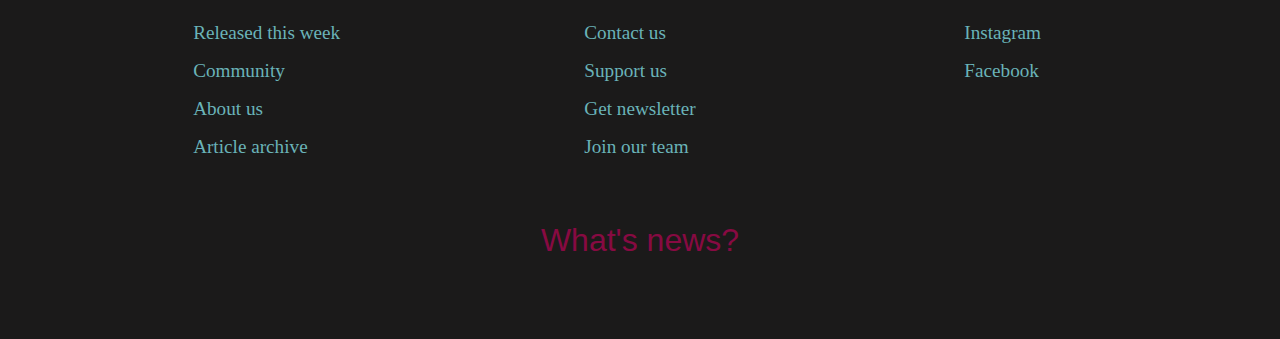
==== commit cd4a9ecb: "added button for article archive" ====
--- a/index.html
+++ b/index.html
@@ -147,6 +147,9 @@
                             </div>
                         </article>
                     </a>
+                    <button id="archive-button" href="">
+                        See more articles
+                    </button>
                 </main>
                 <!-- SIDEBAR -->
                 <div id="sidebar-container">
--- a/Styles/styles.css
+++ b/Styles/styles.css
@@ -34,8 +34,6 @@
 #main-container a {
     text-decoration: none;
 }
-
-/* Style search */
 input[type='search'] {
     border-radius: 30px;
     padding: 0 1rem;
@@ -51,3 +49,20 @@
     color: rgb(250, 250, 250);
     border-color: rgb(10, 114, 109);
 }
+#archive-button {
+    background: rgb(10, 114, 109);
+    color: rgb(250, 250, 250);
+    border-radius: 35px;
+    padding: 0.7rem;
+    border-style: none;
+    font-family: Arial, Helvetica, sans-serif;
+    font-size: 1rem;
+    cursor: pointer;
+}
+/* Animations */
+#archive-button:hover {
+    background: rgb(106, 179, 184);
+}
+#archive-button:active {
+    text-decoration: underline;
+}
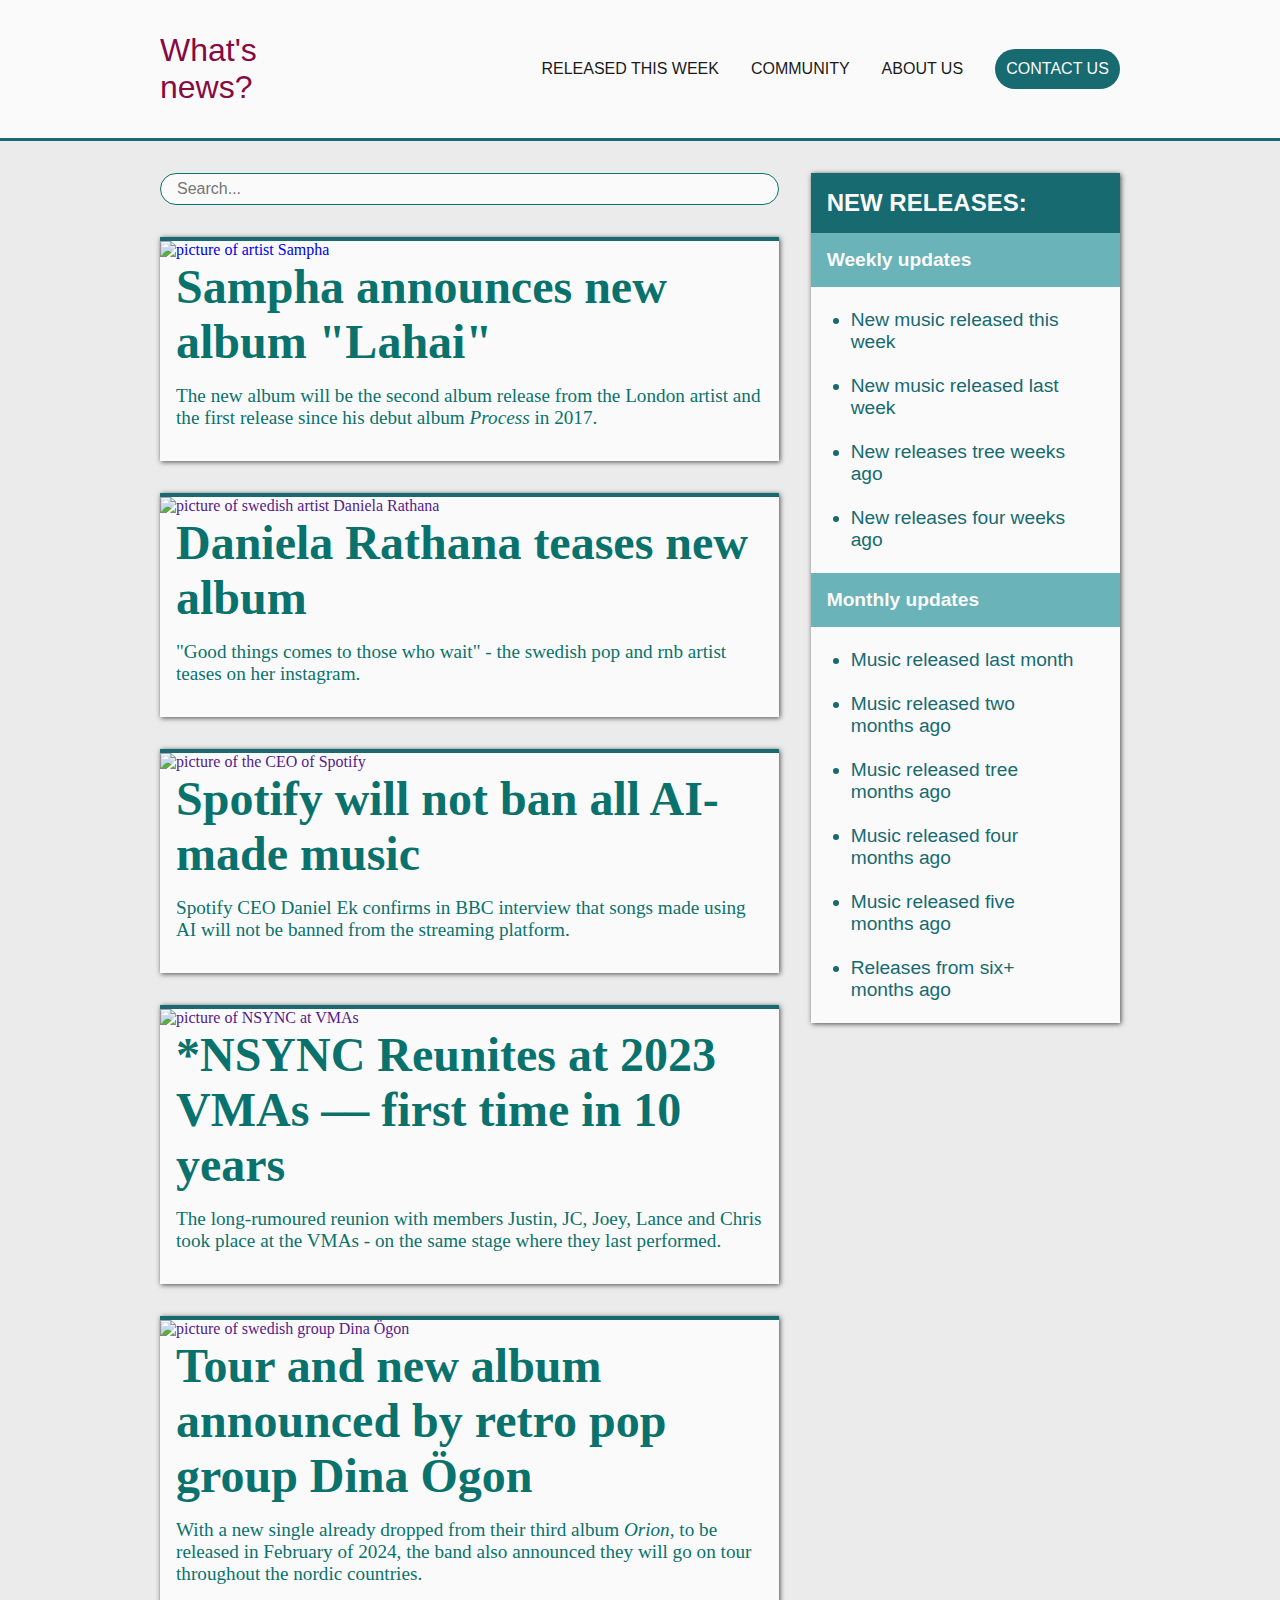
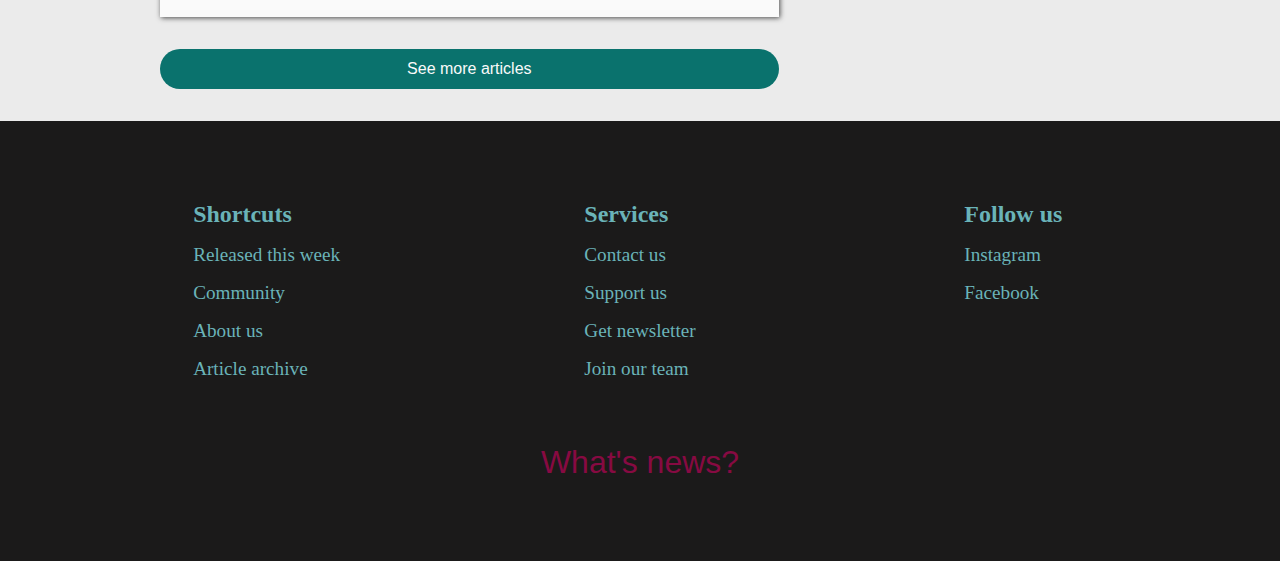
==== commit 29038194: "wrote and updated article" ====
--- a/index.html
+++ b/index.html
@@ -61,13 +61,13 @@
                                 <p>
                                     The new album will be the second album
                                     release from the London artist and the first
-                                    release since his depute album
+                                    release since his debut album
                                     <em>Process</em> in 2017.
                                 </p>
                             </div>
                         </article>
                     </a>
-                    <a href="index4.html">
+                    <a href="">
                         <article>
                             <img
                                 class="article-image"
@@ -84,7 +84,7 @@
                             </div>
                         </article>
                     </a>
-                    <a href="index4.html">
+                    <a href="">
                         <article>
                             <img
                                 class="article-image"
@@ -101,7 +101,7 @@
                             </div>
                         </article>
                     </a>
-                    <a href="index4.html">
+                    <a href="">
                         <article>
                             <img
                                 class="article-image"
@@ -125,7 +125,7 @@
                             </div>
                         </article>
                     </a>
-                    <a href="index4.html">
+                    <a href="">
                         <article>
                             <img
                                 class="article-image"
--- a/Styles/styles.css
+++ b/Styles/styles.css
@@ -31,7 +31,7 @@
 }
 
 /* Style main content */
-#main-container a {
+main a {
     text-decoration: none;
 }
 input[type='search'] {
@@ -48,6 +48,7 @@
     background-color: rgb(106, 179, 184);
     color: rgb(250, 250, 250);
     border-color: rgb(10, 114, 109);
+    outline: none;
 }
 #archive-button {
     background: rgb(10, 114, 109);
--- a/Styles/article.css
+++ b/Styles/article.css
@@ -7,6 +7,7 @@
 .article-text {
     color: rgb(10, 114, 109);
     padding-left: 1rem;
+    padding-right: 1rem;
     padding-bottom: 1rem;
 }
 .article-image {
@@ -16,6 +17,21 @@
 article h2 {
     font-size: 3rem;
 }
+article h3 {
+    font-size: 1.4rem;
+}
+article h4 {
+    font-size: 1rem;
+    padding: 1rem 0;
+}
+article p {
+    font-size: 1.2rem;
+    padding: 1rem 0;
+}
+.article-text a {
+    color: rgb(22, 106, 112);
+    text-decoration: underline;
+}
 /* Article animations */
 a article:hover h2 {
     text-decoration: underline;
@@ -23,3 +39,6 @@
 a article:hover {
     box-shadow: 1px 1px 10px rgb(75, 75, 75);
 }
+.article-text a:hover {
+    color: rgb(106, 179, 184);
+}
--- a/Styles/about.css
+++ b/Styles/about.css
@@ -30,3 +30,6 @@
 .about a:hover {
     color: rgb(106, 179, 184);
 }
+.about a:active {
+    text-decoration: underline;
+}
